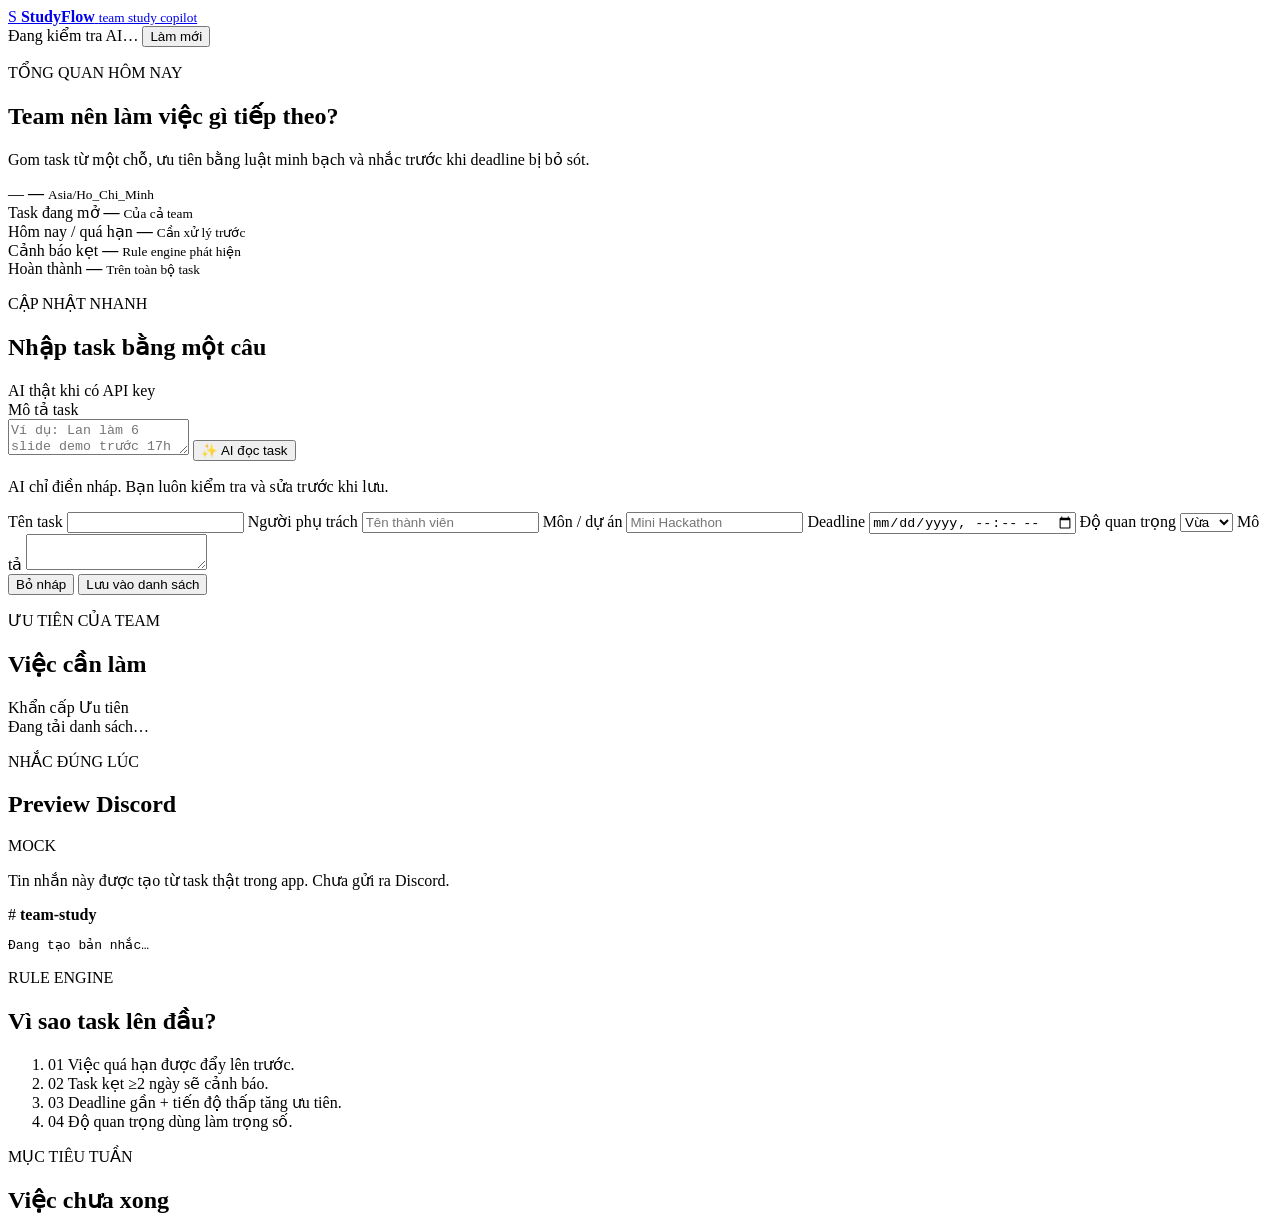
==== codebase/public/index.html @ 96f0450b "struce change" ====
<!doctype html>
<html lang="vi">
  <head>
    <meta charset="utf-8" />
    <meta name="viewport" content="width=device-width, initial-scale=1" />
    <meta
      name="description"
      content="StudyFlow — prototype nhắc tiến độ học tập thông minh cho sinh viên."
    />
    <title>StudyFlow · Nhắc đúng việc, đúng lúc</title>
    <link rel="stylesheet" href="/styles.css" />
  </head>
  <body>
    <header class="topbar">
      <a class="brand" href="/" aria-label="Trang chủ StudyFlow">
        <span class="brand-mark" aria-hidden="true">S</span>
        <span>
          <strong>StudyFlow</strong>
          <small>team study copilot</small>
        </span>
      </a>
      <div class="topbar-actions">
        <span class="status-pill" id="ai-status">Đang kiểm tra AI…</span>
        <button class="ghost-button" id="refresh-button" type="button">Làm mới</button>
      </div>
    </header>

    <main>
      <section class="hero">
        <div>
          <p class="eyebrow">TỔNG QUAN HÔM NAY</p>
          <h1>Team nên làm việc gì tiếp theo?</h1>
          <p class="hero-copy">
            Gom task từ một chỗ, ưu tiên bằng luật minh bạch và nhắc trước khi deadline bị bỏ sót.
          </p>
        </div>
        <div class="date-card">
          <span id="today-weekday">—</span>
          <strong id="today-date">—</strong>
          <small>Asia/Ho_Chi_Minh</small>
        </div>
      </section>

      <section class="metrics" aria-label="Chỉ số tiến độ">
        <article class="metric-card metric-primary">
          <span>Task đang mở</span>
          <strong id="metric-active">—</strong>
          <small>Của cả team</small>
        </article>
        <article class="metric-card">
          <span>Hôm nay / quá hạn</span>
          <strong id="metric-due">—</strong>
          <small>Cần xử lý trước</small>
        </article>
        <article class="metric-card">
          <span>Cảnh báo kẹt</span>
          <strong id="metric-alerts">—</strong>
          <small>Rule engine phát hiện</small>
        </article>
        <article class="metric-card">
          <span>Hoàn thành</span>
          <strong id="metric-completion">—</strong>
          <small>Trên toàn bộ task</small>
        </article>
      </section>

      <section class="workspace-grid">
        <div class="main-column">
          <article class="panel quick-capture">
            <div class="panel-heading">
              <div>
                <p class="eyebrow">CẬP NHẬT NHANH</p>
                <h2>Nhập task bằng một câu</h2>
              </div>
              <span class="honesty-label">AI thật khi có API key</span>
            </div>
            <form id="quick-form">
              <label class="sr-only" for="quick-input">Mô tả task</label>
              <div class="capture-row">
                <textarea
                  id="quick-input"
                  rows="2"
                  maxlength="2000"
                  placeholder="Ví dụ: Lan làm 6 slide demo trước 17h ngày mai, việc này quan trọng"
                  required
                ></textarea>
                <button class="primary-button" id="parse-button" type="submit">
                  <span>✨</span> AI đọc task
                </button>
              </div>
              <p class="form-hint" id="parse-hint">
                AI chỉ điền nháp. Bạn luôn kiểm tra và sửa trước khi lưu.
              </p>
            </form>

            <form class="task-draft hidden" id="task-form">
              <div class="draft-banner" id="draft-banner"></div>
              <div class="field-grid">
                <label class="field field-wide">
                  <span>Tên task</span>
                  <input id="task-title" name="title" maxlength="180" required />
                </label>
                <label class="field">
                  <span>Người phụ trách</span>
                  <input id="task-assignee" name="assignee" placeholder="Tên thành viên" />
                </label>
                <label class="field">
                  <span>Môn / dự án</span>
                  <input id="task-course" name="course" placeholder="Mini Hackathon" />
                </label>
                <label class="field">
                  <span>Deadline</span>
                  <input id="task-due" name="due_at" type="datetime-local" required />
                </label>
                <label class="field">
                  <span>Độ quan trọng</span>
                  <select id="task-importance" name="importance">
                    <option value="high">Cao</option>
                    <option value="medium" selected>Vừa</option>
                    <option value="low">Thấp</option>
                  </select>
                </label>
                <label class="field field-wide">
                  <span>Mô tả</span>
                  <textarea id="task-description" name="description" rows="2"></textarea>
                </label>
              </div>
              <div class="form-actions">
                <button class="ghost-button" id="cancel-draft" type="button">Bỏ nháp</button>
                <button class="primary-button" type="submit">Lưu vào danh sách</button>
              </div>
            </form>
          </article>

          <article class="panel">
            <div class="panel-heading task-heading">
              <div>
                <p class="eyebrow">ƯU TIÊN CỦA TEAM</p>
                <h2>Việc cần làm</h2>
              </div>
              <div class="legend">
                <span><i class="dot dot-critical"></i>Khẩn cấp</span>
                <span><i class="dot dot-high"></i>Ưu tiên</span>
              </div>
            </div>
            <div id="task-list" class="task-list" aria-live="polite">
              <div class="loading-card">Đang tải danh sách…</div>
            </div>
          </article>
        </div>

        <aside class="side-column">
          <article class="panel reminder-panel">
            <div class="panel-heading compact">
              <div>
                <p class="eyebrow">NHẮC ĐÚNG LÚC</p>
                <h2>Preview Discord</h2>
              </div>
              <span class="mock-badge">MOCK</span>
            </div>
            <p class="integration-note">
              Tin nhắn này được tạo từ task thật trong app. Chưa gửi ra Discord.
            </p>
            <div class="discord-card">
              <div class="discord-header">
                <span class="discord-icon">#</span>
                <strong id="discord-channel">team-study</strong>
              </div>
              <pre id="discord-message">Đang tạo bản nhắc…</pre>
            </div>
          </article>

          <article class="panel">
            <div class="panel-heading compact">
              <div>
                <p class="eyebrow">RULE ENGINE</p>
                <h2>Vì sao task lên đầu?</h2>
              </div>
            </div>
            <ol class="rule-list">
              <li><span>01</span> Việc quá hạn được đẩy lên trước.</li>
              <li><span>02</span> Task kẹt ≥2 ngày sẽ cảnh báo.</li>
              <li><span>03</span> Deadline gần + tiến độ thấp tăng ưu tiên.</li>
              <li><span>04</span> Độ quan trọng dùng làm trọng số.</li>
            </ol>
          </article>

          <article class="panel weekly-panel">
            <div class="panel-heading compact">
              <div>
                <p class="eyebrow">MỤC TIÊU TUẦN</p>
                <h2>Việc chưa xong</h2>
              </div>
            </div>
            <div id="weekly-list" class="weekly-list"></div>
          </article>
        </aside>
      </section>
    </main>

    <dialog id="checkin-dialog">
      <form method="dialog" id="checkin-form">
        <button class="dialog-close" id="close-checkin" type="button" aria-label="Đóng">×</button>
        <p class="eyebrow">CHECK-IN 30 GIÂY</p>
        <h2 id="checkin-title">Cập nhật tiến độ</h2>
        <input id="checkin-id" type="hidden" />
        <label class="field">
          <span>Tiến độ: <strong id="progress-value">0%</strong></span>
          <input id="checkin-progress" type="range" min="0" max="100" step="5" />
        </label>
        <label class="field">
          <span>Trạng thái</span>
          <select id="checkin-status">
            <option value="todo">Chưa làm</option>
            <option value="in_progress">Đang làm</option>
            <option value="blocked">Đang kẹt</option>
            <option value="done">Đã xong</option>
          </select>
        </label>
        <label class="field">
          <span>Đang kẹt gì / ghi chú</span>
          <textarea id="checkin-note" rows="3" placeholder="Nêu blocker cụ thể để team hỗ trợ"></textarea>
        </label>
        <div class="form-actions">
          <button class="ghost-button" id="cancel-checkin" type="button">Huỷ</button>
          <button class="primary-button" id="save-checkin" value="default">Lưu cập nhật</button>
        </div>
      </form>
    </dialog>

    <div id="toast" class="toast" role="status" aria-live="polite"></div>
    <script src="/app.js" defer></script>
  </body>
</html>
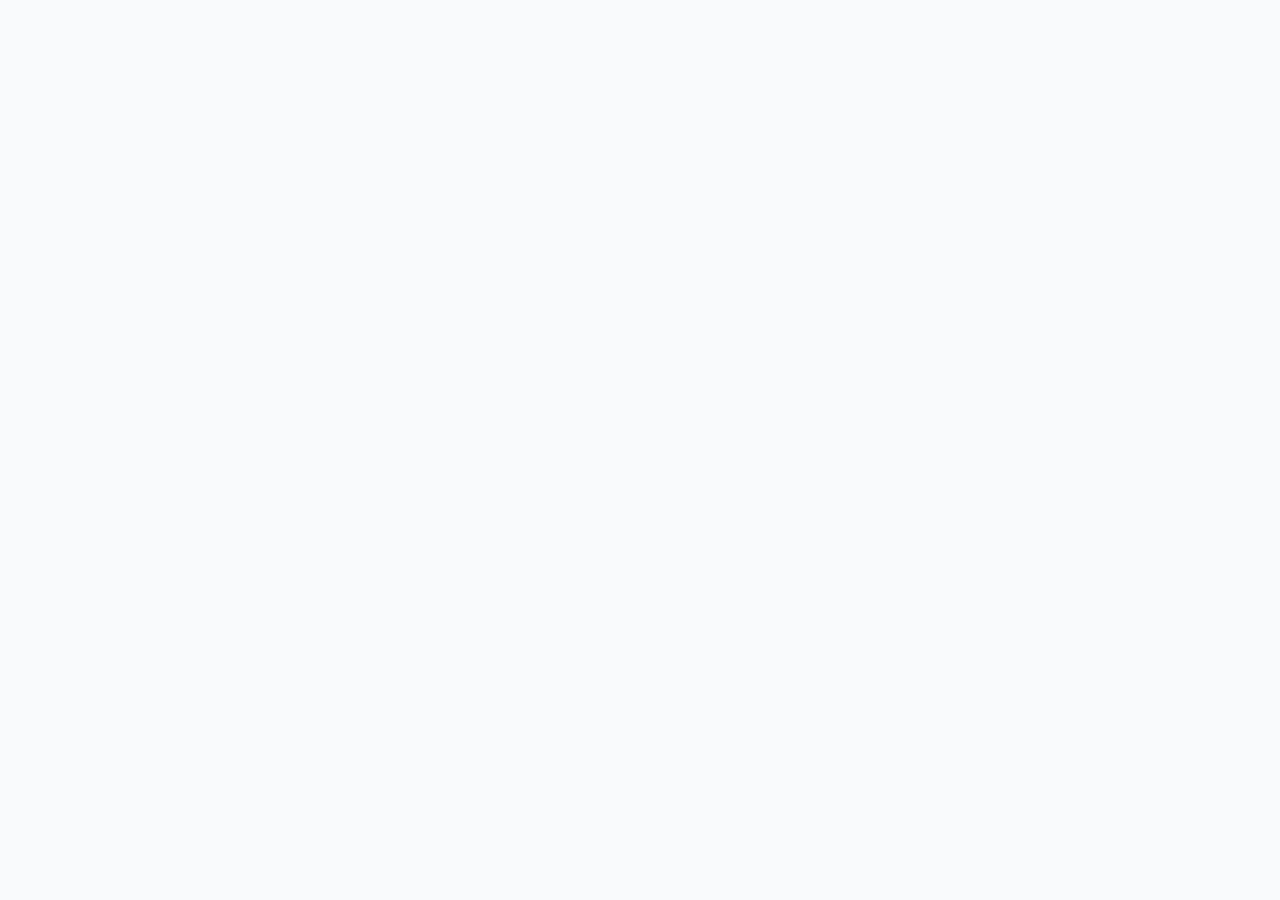
==== commit d840bd69: "feat: ui/ux" ====
--- a/codebase/public/index.html
+++ b/codebase/public/index.html
@@ -1,234 +1,884 @@
-<!doctype html>
+<!DOCTYPE html>
 <html lang="vi">
-  <head>
-    <meta charset="utf-8" />
-    <meta name="viewport" content="width=device-width, initial-scale=1" />
-    <meta
-      name="description"
-      content="StudyFlow — prototype nhắc tiến độ học tập thông minh cho sinh viên."
-    />
-    <title>StudyFlow · Nhắc đúng việc, đúng lúc</title>
-    <link rel="stylesheet" href="/styles.css" />
-  </head>
-  <body>
-    <header class="topbar">
-      <a class="brand" href="/" aria-label="Trang chủ StudyFlow">
-        <span class="brand-mark" aria-hidden="true">S</span>
-        <span>
-          <strong>StudyFlow</strong>
-          <small>team study copilot</small>
-        </span>
-      </a>
-      <div class="topbar-actions">
-        <span class="status-pill" id="ai-status">Đang kiểm tra AI…</span>
-        <button class="ghost-button" id="refresh-button" type="button">Làm mới</button>
-      </div>
-    </header>
-
-    <main>
-      <section class="hero">
-        <div>
-          <p class="eyebrow">TỔNG QUAN HÔM NAY</p>
-          <h1>Team nên làm việc gì tiếp theo?</h1>
-          <p class="hero-copy">
-            Gom task từ một chỗ, ưu tiên bằng luật minh bạch và nhắc trước khi deadline bị bỏ sót.
-          </p>
+<head>
+  <meta charset="UTF-8">
+  <meta name="viewport" content="width=device-width, initial-scale=1.0">
+  <title>VLearn - AI Study Progress Assistant</title>
+  
+  <!-- Tailwind CSS CDN -->
+  <script src="https://cdn.tailwindcss.com"></script>
+  <script>
+    tailwind.config = {
+      theme: {
+        extend: {
+          colors: {
+            vlearn: {
+              50: '#fffbeb',
+              100: '#fef3c7',
+              500: '#f97316', // Orange highlight
+              600: '#ea580c',
+              700: '#c2410c',
+              800: '#9a3412',
+              900: '#7c2d12',
+            }
+          }
+        }
+      }
+    }
+  </script>
+
+  <!-- React & ReactDOM CDN -->
+  <script src="https://unpkg.com/react@18/umd/react.production.min.js" crossorigin></script>
+  <script src="https://unpkg.com/react-dom@18/umd/react-dom.production.min.js" crossorigin></script>
+  
+  <!-- Babel Compiler for JSX -->
+  <script src="https://unpkg.com/@babel/standalone/babel.min.js"></script>
+
+  <!-- Lucide Icons CDN -->
+  <script src="https://unpkg.com/lucide@latest"></script>
+
+  <!-- Google Font -->
+  <link href="https://fonts.googleapis.com/css2?family=Plus+Jakarta+Sans:wght@300;400;500;600;700;800&display=swap" rel="stylesheet">
+  <style>
+    body {
+      font-family: 'Plus Jakarta Sans', sans-serif;
+      background-color: #f8fafc;
+    }
+    .custom-scrollbar::-webkit-scrollbar {
+      width: 6px;
+    }
+    .custom-scrollbar::-webkit-scrollbar-track {
+      background: transparent;
+    }
+    .custom-scrollbar::-webkit-scrollbar-thumb {
+      background-color: #cbd5e1;
+      border-radius: 20px;
+    }
+  </style>
+</head>
+<body class="text-slate-800 antialiased min-h-screen">
+  <div id="root"></div>
+
+  <!-- React App Code -->
+  <script type="text/babel">
+    const { useState, useEffect } = React;
+
+    // Initial Mock Data
+    const initialWeeks = [
+      {
+        id: 1,
+        week: "Tuần 1",
+        date: "23/07/2026",
+        title: "Kick-off & lập đội",
+        status: "completed", // completed, current, upcoming
+        milestone: "Lập nhóm & Đăng ký",
+        desc: "Khởi động chương trình, giới thiệu thể lệ, ghép đội 4-5 người và nhận tài khoản VLearn/Discord.",
+        tasks: ["Tham gia Kick-off", "Ghép nhóm", "Tạo kênh Discord nhóm"]
+      },
+      {
+        id: 2,
+        week: "Tuần 2",
+        date: "Hiện tại",
+        title: "GATE 1 – Chốt đề tài",
+        subtitle: "Khảo sát, phân tích đề bài và thu thập thông tin",
+        status: "current",
+        milestone: "GATE 1 - Chốt đề tài",
+        progress: 60,
+        desc: "Thực hiện khảo sát tối thiểu 20 người dùng, hoàn thành Problem Canvas và nộp spec.md trước 23:59.",
+        tasks: ["Khảo sát 20 HV", "Viết Spec nháp", "Chốt đề tài với TA"]
+      },
+      {
+        id: 3,
+        week: "Tuần 3",
+        date: "Sắp tới",
+        title: "Xây dựng MVP đầu tiên",
+        status: "upcoming",
+        milestone: "CP2 - Bấm được",
+        desc: "Dựng khung luồng chính của ứng dụng (Sketch/Mock), đảm bảo có ít nhất 1 lệnh gọi AI chạy thực tế.",
+        tasks: ["Dựng UI nháp", "Call API Gemini", "Test luồng cơ bản"]
+      },
+      {
+        id: 4,
+        week: "Tuần 4",
+        date: "Sắp tới",
+        title: "GATE 2 – MVP",
+        subtitle: "Tối ưu và cải thiện dựa trên feedback",
+        status: "upcoming",
+        milestone: "GATE 2 - MVP Review",
+        desc: "Chạy thử nghiệm nội bộ, thu thập feedback, sửa lỗi preflight/blocker và tối ưu độ tin cậy AI.",
+        tasks: ["User Testing v1", "Sửa lỗi preflight", "Đo lường Quality Bar"]
+      },
+      {
+        id: 5,
+        week: "Tuần 5",
+        date: "Sắp tới",
+        title: "Hoàn thiện sản phẩm",
+        subtitle: "Nộp hồ sơ Demo Day",
+        status: "upcoming",
+        milestone: "Nộp hồ sơ Demo Day",
+        desc: "Đóng gói mã nguồn, viết báo cáo kịch bản lỗi, hoàn thành slide thuyết trình 6 trang.",
+        tasks: ["Viết Slide nộp", "Chạy Unit Test", "Đóng gói mã nguồn"]
+      },
+      {
+        id: 6,
+        week: "Tuần 6",
+        date: "01/09/2026",
+        title: "Demo Day",
+        status: "upcoming",
+        milestone: "Demo Day Pitching",
+        desc: "Thuyết trình sản phẩm live trước Hội đồng giám khảo, chạy thử case ngẫu nhiên và nhận điểm tốt nghiệp.",
+        tasks: ["Live Demo", "Q&A với Judge", "Nhận phản hồi chung cuộc"]
+      }
+    ];
+
+    const initialNotifications = [
+      {
+        id: "n-1",
+        source: "Discord",
+        type: "Daily Stand-up",
+        title: "Nộp Daily Stand-up nhóm P-096",
+        time: "09:00 hôm nay",
+        status: "todo", // todo, blocked, upcoming, needs_confirmation, done, interested
+        details: "Nộp báo cáo tình hình dự án tại kênh Discord #daily-standup trước 9 giờ sáng."
+      },
+      {
+        id: "n-2",
+        source: "Discord",
+        type: "Office Hour",
+        title: "Office Hour – Tool Calling",
+        time: "20:00–21:00 hôm nay",
+        status: "upcoming",
+        details: "Buổi hướng dẫn nâng cao về cách xử lý callback và cấu hình JSON schema."
+      },
+      {
+        id: "n-3",
+        source: "VLearn",
+        type: "Bài Day 4",
+        title: "Hoàn thành bài thực hành Day 4",
+        time: "23:59 hôm nay",
+        status: "blocked",
+        progress: 80,
+        blocker: "Lỗi preflight provider",
+        details: "Hoàn thành code tích hợp API và đẩy dữ liệu lên pipeline VLearn."
+      },
+      {
+        id: "n-4",
+        source: "Discord",
+        type: "Mentor Duty",
+        title: "Mentor Duty Zone 3",
+        time: "19:00 ngày mai",
+        status: "upcoming",
+        details: "Lịch review 1-1 với Mentor để giải quyết blocker dự án tại phòng Zoom Zone 3."
+      },
+      {
+        id: "n-5",
+        source: "Discord",
+        type: "Weekly Submit",
+        title: "Weekly Submit",
+        time: "Chưa xác định",
+        status: "needs_confirmation",
+        details: "Không tìm thấy ngày và giờ nộp cụ thể. Hệ thống chưa tạo lời nhắc để tránh nhắc sai."
+      }
+    ];
+
+    function App() {
+      const [notifications, setNotifications] = useState(initialNotifications);
+      const [weeks, setWeeks] = useState(initialWeeks);
+      const [selectedWeek, setSelectedWeek] = useState(weeks.find(w => w.status === 'current') || weeks[1]);
+      const [activeFilter, setActiveFilter] = useState("Tất cả");
+      const [showModal, setShowModal] = useState(false);
+      const [currentEditingTask, setCurrentEditingTask] = useState(null);
+      
+      // Modal inputs
+      const [modalProgress, setModalProgress] = useState(50);
+      const [modalStatus, setModalStatus] = useState("todo");
+      const [modalDesc, setModalDesc] = useState("");
+
+      // App-wide toast
+      const [toast, setToast] = useState(null);
+      const [appliedPlan, setAppliedPlan] = useState(false); // Applied integrated plan
+
+      const triggerToast = (msg) => {
+        setToast(msg);
+        setTimeout(() => setToast(null), 3000);
+      };
+
+      // Handle Task/Notification Action
+      const handleAction = (id, newStatus) => {
+        setNotifications(prev => prev.map(n => n.id === id ? { ...n, status: newStatus } : n));
+        triggerToast("Cập nhật trạng thái thành công!");
+      };
+
+      // Open Checkin Modal
+      const openCheckin = (task) => {
+        setCurrentEditingTask(task);
+        setModalProgress(task.progress || 0);
+        setModalStatus(task.status);
+        setModalDesc(task.blocker || "");
+        setShowModal(true);
+      };
+
+      // Save Checkin Modal
+      const saveCheckin = () => {
+        setNotifications(prev => prev.map(n => {
+          if (n.id === currentEditingTask.id) {
+            const updated = {
+              ...n,
+              status: modalStatus,
+              progress: Number(modalProgress)
+            };
+            if (modalStatus === 'blocked') {
+              updated.blocker = modalDesc || "Lỗi cấu hình API";
+            } else {
+              delete updated.blocker;
+            }
+            if (modalStatus === 'done') {
+              updated.progress = 100;
+            }
+            return updated;
+          }
+          return n;
+        }));
+        
+        setShowModal(false);
+        triggerToast("Đã lưu tiến độ học tập!");
+
+        if (modalStatus === 'blocked') {
+          triggerToast("Phát hiện blocker: " + (modalDesc || "Lỗi preflight provider"));
+        }
+      };
+
+      // Confirm Deadline Form simulated
+      const [deadlineInputId, setDeadlineInputId] = useState(null);
+      const [newDeadlineText, setNewDeadlineText] = useState("23:59 Chủ Nhật");
+      const confirmDeadline = (id) => {
+        setNotifications(prev => prev.map(n => n.id === id ? { ...n, status: "todo", time: newDeadlineText } : n));
+        setDeadlineInputId(null);
+        triggerToast("Đã xác nhận deadline: " + newDeadlineText);
+      };
+
+      // Active tabs on mobile view
+      const [mobileTab, setMobileTab] = useState("notif");
+
+      // Dynamic rule calculations
+      // Tasks to show in "Việc cần làm hôm nay" (max 3)
+      const getTodayTasks = () => {
+        const list = [];
+        const standup = notifications.find(n => n.id === 'n-1');
+        if (standup && standup.status !== 'done') {
+          list.push({
+            id: 'n-1',
+            title: "Nộp Daily Stand-up",
+            time: "09:00",
+            status: standup.status,
+            reason: "Deadline gần nhất và chưa hoàn thành"
+          });
+        }
+        const day4 = notifications.find(n => n.id === 'n-3');
+        if (day4 && day4.status !== 'done') {
+          list.push({
+            id: 'n-3',
+            title: "Xử lý lỗi preflight",
+            time: "20:00 OH",
+            status: "Đang bị kẹt",
+            reason: "Đang chặn tiến độ bài Day 4"
+          });
+          list.push({
+            id: 'n-3_full',
+            title: "Hoàn thành bài Day 4",
+            time: "23:59",
+            status: `Đang làm (${day4.progress || 80}%)`,
+            reason: "Hạn chót 23:59 hôm nay"
+          });
+        }
+        return list.slice(0, 3);
+      };
+
+      // Filtered notifications
+      const getFilteredNotifs = () => {
+        return notifications.filter(n => {
+          if (activeFilter === "Tất cả") return true;
+          if (activeFilter === "Discord") return n.source === "Discord";
+          if (activeFilter === "VLearn") return n.source === "VLearn";
+          if (activeFilter === "Hôm nay") return n.time.includes("hôm nay");
+          if (activeFilter === "Chưa đọc") return n.status === "todo" || n.status === "blocked" || n.status === "needs_confirmation";
+          return true;
+        });
+      };
+
+      const day4Task = notifications.find(n => n.id === 'n-3') || { progress: 80 };
+      const weeklySubmitTask = notifications.find(n => n.id === 'n-5') || { progress: 40 };
+
+      // Helper status badges styling
+      const getStatusStyle = (status) => {
+        switch(status) {
+          case 'completed':
+          case 'done':
+          case 'interested':
+            return 'bg-emerald-50 text-emerald-700 border-emerald-200';
+          case 'current':
+          case 'in_progress':
+            return 'bg-orange-50 text-orange-700 border-orange-200';
+          case 'blocked':
+            return 'bg-rose-50 text-rose-700 border-rose-200 animate-pulse';
+          case 'needs_confirmation':
+            return 'bg-purple-50 text-purple-700 border-purple-200';
+          default:
+            return 'bg-slate-100 text-slate-600 border-slate-200';
+        }
+      };
+
+      const getStatusLabel = (status) => {
+        switch(status) {
+          case 'completed':
+          case 'done':
+            return 'Đã hoàn thành';
+          case 'current':
+          case 'in_progress':
+            return 'Đang thực hiện';
+          case 'blocked':
+            return 'Đang bị kẹt';
+          case 'needs_confirmation':
+            return 'Cần xác nhận';
+          case 'interested':
+            return 'Đã quan tâm';
+          case 'upcoming':
+            return 'Sắp tới';
+          default:
+            return 'Chưa làm';
+        }
+      };
+
+      return (
+        <div class="max-w-7xl mx-auto px-4 sm:px-6 lg:px-8 py-6 space-y-6">
+          
+          {/* TOAST NOTIFICATION */}
+          {toast && (
+            <div class="fixed bottom-5 right-5 z-50 bg-slate-900 text-white px-4 py-3 rounded-lg shadow-xl flex items-center space-x-2 border border-slate-700 animate-bounce">
+              <span class="text-orange-400">✨</span>
+              <span class="text-sm font-semibold">{toast}</span>
+            </div>
+          )}
+
+          {/* 1. HEADER VLEARN */}
+          <header class="bg-white border border-slate-200 rounded-xl px-6 py-4 flex flex-col sm:flex-row items-center justify-between gap-4 shadow-sm">
+            <div class="flex items-center space-x-3">
+              <div class="h-10 w-10 bg-gradient-to-tr from-orange-500 to-amber-400 rounded-lg flex items-center justify-center text-white font-extrabold text-xl shadow-md shadow-orange-500/20">
+                V
+              </div>
+              <div>
+                <h1 class="text-lg font-bold text-slate-900 tracking-tight">AI Study Progress Assistant</h1>
+                <p class="text-xs text-slate-500 font-medium">Bản tin học tập VLearn Ecosystem</p>
+              </div>
+            </div>
+            
+            <div class="flex items-center space-x-4">
+              <div class="text-right hidden md:block">
+                <p class="text-xs font-semibold text-slate-400 uppercase tracking-wider">Hôm nay</p>
+                <p class="text-sm font-bold text-slate-700">30 Tháng 7, 2026</p>
+              </div>
+              <div class="h-10 w-px bg-slate-200 hidden md:block"></div>
+              
+              <div class="flex items-center space-x-3 bg-slate-50 border border-slate-100 rounded-lg p-1.5 pr-3">
+                <div class="h-8 w-8 bg-amber-500 text-white rounded-full flex items-center justify-center font-bold text-sm">
+                  P
+                </div>
+                <div class="text-left">
+                  <p class="text-xs font-bold text-slate-700">Phong 👋</p>
+                  <p class="text-[10px] text-amber-600 font-semibold">Zone 3 Student</p>
+                </div>
+              </div>
+            </div>
+          </header>
+
+          {/* 2. MASTER TIMELINE */}
+          <section class="bg-white border border-slate-200 rounded-xl p-6 shadow-sm space-y-6">
+            <div class="flex flex-col sm:flex-row justify-between items-start sm:items-center gap-4">
+              <div>
+                <h2 class="text-lg font-extrabold text-slate-900 flex items-center gap-2">
+                  <span class="h-2 w-2 rounded-full bg-orange-500"></span>
+                  Lộ trình 6 tuần (Master Timeline)
+                </h2>
+                <p class="text-sm text-slate-500">Hành trình từ Kick-off lớp thực chiến đến Demo Day tốt nghiệp</p>
+              </div>
+              
+              <div class="flex items-center gap-3">
+                <div class="text-right">
+                  <span class="text-xs text-slate-400 font-semibold">Tiến độ tuần hiện tại: </span>
+                  <span class="text-xs font-bold text-orange-600">60%</span>
+                </div>
+                <button 
+                  onClick={() => triggerToast("Đang hiển thị công việc chi tiết của Tuần 2")}
+                  class="bg-orange-500 hover:bg-orange-600 text-white px-3 py-1.5 rounded-lg text-xs font-bold transition shadow-sm"
+                >
+                  Xem việc tuần này
+                </button>
+              </div>
+            </div>
+
+            {/* Horizontal Timeline Grid */}
+            <div class="grid grid-cols-1 sm:grid-cols-2 lg:grid-cols-6 gap-4 relative">
+              {weeks.map((w, index) => {
+                const isActive = selectedWeek.id === w.id;
+                return (
+                  <div 
+                    key={w.id}
+                    onClick={() => setSelectedWeek(w)}
+                    class={`p-4 rounded-xl border transition cursor-pointer flex flex-col justify-between min-h-[140px] relative ${
+                      isActive 
+                        ? 'border-orange-500 bg-orange-50/50 shadow-sm' 
+                        : 'border-slate-100 hover:border-slate-300 bg-slate-50/30'
+                    }`}
+                  >
+                    <div class="space-y-2">
+                      <div class="flex justify-between items-start">
+                        <span class="text-xs font-extrabold text-slate-400 uppercase">{w.week}</span>
+                        <span class={`text-[10px] px-2 py-0.5 rounded-full font-bold border ${getStatusStyle(w.status)}`}>
+                          {getStatusLabel(w.status)}
+                        </span>
+                      </div>
+                      
+                      <div class="space-y-1">
+                        <h4 class="text-sm font-bold text-slate-800 line-clamp-1">{w.title}</h4>
+                        {w.subtitle && <p class="text-[11px] text-slate-500 line-clamp-1">{w.subtitle}</p>}
+                      </div>
+                    </div>
+
+                    <div class="pt-4 border-t border-slate-100 mt-2 flex justify-between items-center text-[10px] text-slate-500 font-medium">
+                      <span>{w.date}</span>
+                      {w.status === 'completed' && <span class="text-emerald-600 font-semibold flex items-center">✓ Xong</span>}
+                      {w.status === 'current' && <span class="text-orange-600 font-bold">● Đang học</span>}
+                    </div>
+                  </div>
+                )
+              })}
+            </div>
+
+            {/* Selected Week Detail Panel */}
+            <div class="bg-slate-50/50 border border-slate-100 rounded-xl p-4 grid grid-cols-1 md:grid-cols-3 gap-6">
+              <div>
+                <h4 class="text-xs font-bold text-slate-400 uppercase tracking-wide">Chi tiết mốc {selectedWeek.week}</h4>
+                <h3 class="text-base font-bold text-slate-800 mt-1">{selectedWeek.title}</h3>
+                <p class="text-xs text-slate-500 mt-2 leading-relaxed">{selectedWeek.desc}</p>
+              </div>
+
+              <div>
+                <h4 class="text-xs font-bold text-slate-400 uppercase tracking-wide">Cột mốc quan trọng</h4>
+                <div class="inline-flex items-center space-x-2 bg-amber-50 text-amber-800 border border-amber-200 px-3 py-1.5 rounded-lg text-xs font-semibold mt-2">
+                  <span>🎯</span>
+                  <span>{selectedWeek.milestone}</span>
+                </div>
+              </div>
+
+              <div>
+                <h4 class="text-xs font-bold text-slate-400 uppercase tracking-wide">Nhiệm vụ cần hoàn thành</h4>
+                <div class="space-y-1.5 mt-2">
+                  {selectedWeek.tasks.map((task, i) => (
+                    <div key={i} class="flex items-center space-x-2 text-xs text-slate-600">
+                      <span class="text-orange-500">•</span>
+                      <span>{task}</span>
+                    </div>
+                  ))}
+                </div>
+              </div>
+            </div>
+          </section>
+
+          {/* RESPONSIVE LAYOUT SWITCHER FOR MOBILE */}
+          <div class="block lg:hidden flex border-b border-slate-200">
+            <button 
+              onClick={() => setMobileTab("notif")}
+              class={`flex-1 text-center py-3 font-bold text-sm border-b-2 transition ${mobileTab === 'notif' ? 'border-orange-500 text-orange-600' : 'border-transparent text-slate-500'}`}
+            >
+              📢 Thông báo ({notifications.length})
+            </button>
+            <button 
+              onClick={() => setMobileTab("plan")}
+              class={`flex-1 text-center py-3 font-bold text-sm border-b-2 transition ${mobileTab === 'plan' ? 'border-orange-500 text-orange-600' : 'border-transparent text-slate-500'}`}
+            >
+              📋 Kế hoạch của tôi
+            </button>
+          </div>
+
+          {/* 3. DASHBOARD TWO COLUMNS */}
+          <div class="grid grid-cols-1 lg:grid-cols-12 gap-6">
+            
+            {/* LEFT COLUMN: NOTIFICATIONS (55% / 7 cols) */}
+            <div class={`lg:col-span-7 space-y-4 ${mobileTab === 'notif' ? 'block' : 'hidden lg:block'}`}>
+              <div class="flex flex-col sm:flex-row justify-between items-start sm:items-center gap-4">
+                <div>
+                  <h3 class="text-base font-extrabold text-slate-900">Thông báo từ VLearn và Discord</h3>
+                  <p class="text-xs text-slate-500">Cập nhật thời gian thực từ các kênh học tập chính thức</p>
+                </div>
+                
+                {/* Filters */}
+                <div class="flex flex-wrap gap-1">
+                  {["Tất cả", "Discord", "VLearn", "Hôm nay", "Chưa đọc"].map(filter => (
+                    <button
+                      key={filter}
+                      onClick={() => setActiveFilter(filter)}
+                      class={`px-2.5 py-1 rounded-md text-xs font-bold border transition ${
+                        activeFilter === filter
+                          ? 'bg-orange-500 border-orange-500 text-white shadow-sm'
+                          : 'bg-white border-slate-200 text-slate-600 hover:bg-slate-50'
+                      }`}
+                    >
+                      {filter}
+                    </button>
+                  ))}
+                </div>
+              </div>
+
+              {/* Notification Cards */}
+              <div class="space-y-3">
+                {getFilteredNotifs().map(n => {
+                  const hasShortSug = n.status === 'blocked' || n.time.includes("hôm nay") || n.status === 'needs_confirmation';
+                  return (
+                    <div 
+                      key={n.id} 
+                      class={`bg-white border rounded-xl p-5 shadow-sm space-y-3 transition hover:shadow-md relative overflow-hidden ${
+                        n.source === 'Discord' ? 'border-l-4 border-l-indigo-500' : 'border-l-4 border-l-emerald-500'
+                      }`}
+                    >
+                      {/* Card Header info */}
+                      <div class="flex justify-between items-center">
+                        <div class="flex items-center space-x-2">
+                          <span class={`text-[10px] font-bold px-2 py-0.5 rounded-md ${
+                            n.source === 'Discord' ? 'bg-indigo-50 text-indigo-700' : 'bg-emerald-50 text-emerald-700'
+                          }`}>
+                            {n.source}
+                          </span>
+                          <span class="text-xs font-extrabold text-slate-400">{n.type}</span>
+                        </div>
+                        
+                        <span class={`text-xs px-2 py-0.5 rounded-full font-bold border ${getStatusStyle(n.status)}`}>
+                          {getStatusLabel(n.status)}
+                        </span>
+                      </div>
+
+                      {/* Title & Details */}
+                      <div>
+                        <h4 class="text-sm font-bold text-slate-800">{n.title}</h4>
+                        <p class="text-xs text-slate-500 mt-1">{n.details}</p>
+                      </div>
+
+                      {/* Time info and stats */}
+                      <div class="flex items-center space-x-4 text-[11px] text-slate-400 font-semibold">
+                        <span>🕒 {n.time}</span>
+                        {n.progress !== undefined && <span>📈 Tiến độ: {n.progress}%</span>}
+                      </div>
+
+                      {/* Optional short suggestions */}
+                      {hasShortSug && (
+                        <div class="bg-amber-50/50 border-l-2 border-l-amber-500 rounded p-2.5 text-xs text-amber-900 leading-relaxed font-medium">
+                          {n.status === 'blocked' && `⚠️ Blocker: ${n.blocker}. Hãy tham gia Office Hour lúc 20:00 để Mentor gỡ rối.`}
+                          {n.status === 'todo' && `⚡ Deadline gần kề! Hoàn thành ngay trước khi hết hạn.`}
+                          {n.status === 'needs_confirmation' && `📅 Chưa nhận diện được ngày nộp bài. Xác nhận ngay để tránh nhắc nhầm.`}
+                        </div>
+                      )}
+
+                      {/* Interactive Buttons */}
+                      <div class="pt-3 border-t border-slate-100 flex flex-wrap gap-2 justify-end">
+                        {n.id === 'n-1' && n.status !== 'done' && (
+                          <button 
+                            onClick={() => handleAction(n.id, "done")}
+                            class="bg-emerald-500 hover:bg-emerald-600 text-white px-3 py-1.5 rounded-lg text-xs font-bold transition"
+                          >
+                            Đánh dấu hoàn thành
+                          </button>
+                        )}
+                        {n.id === 'n-2' && (
+                          <button 
+                            onClick={() => handleAction(n.id, n.status === 'interested' ? 'upcoming' : 'interested')}
+                            class={`${n.status === 'interested' ? 'bg-slate-200' : 'bg-orange-500 text-white'} px-3 py-1.5 rounded-lg text-xs font-bold transition`}
+                          >
+                            {n.status === 'interested' ? 'Đã quan tâm ⭐' : 'Quan tâm'}
+                          </button>
+                        )}
+                        {n.id === 'n-3' && (
+                          <button 
+                            onClick={() => openCheckin(n)}
+                            class="bg-orange-500 hover:bg-orange-600 text-white px-3 py-1.5 rounded-lg text-xs font-bold transition"
+                          >
+                            Cập nhật tiến độ
+                          </button>
+                        )}
+                        {n.id === 'n-5' && (
+                          <>
+                            {deadlineInputId === n.id ? (
+                              <div class="flex items-center space-x-1">
+                                <input 
+                                  type="text" 
+                                  value={newDeadlineText}
+                                  onChange={(e) => setNewDeadlineText(e.target.value)}
+                                  class="border border-slate-300 rounded px-2 py-1 text-xs outline-none w-32"
+                                />
+                                <button 
+                                  onClick={() => confirmDeadline(n.id)}
+                                  class="bg-emerald-500 text-white px-2 py-1 rounded text-xs font-bold"
+                                >
+                                  Lưu
+                                </button>
+                              </div>
+                            ) : (
+                              <button 
+                                onClick={() => setDeadlineInputId(n.id)}
+                                class="bg-purple-600 hover:bg-purple-700 text-white px-3 py-1.5 rounded-lg text-xs font-bold transition"
+                              >
+                                Nhập deadline
+                              </button>
+                            )}
+                          </>
+                        )}
+                        <button 
+                          onClick={() => triggerToast("Đang mở liên kết nguồn học tập/Discord...")}
+                          class="bg-slate-50 border border-slate-200 text-slate-600 px-3 py-1.5 rounded-lg text-xs font-bold transition hover:bg-slate-100"
+                        >
+                          Xem nguồn
+                        </button>
+                      </div>
+                    </div>
+                  );
+                })}
+              </div>
+            </div>
+
+            {/* RIGHT COLUMN: STUDY ASSISTANT (45% / 5 cols) */}
+            <div class={`lg:col-span-5 space-y-4 ${mobileTab === 'plan' ? 'block' : 'hidden lg:block'} lg:sticky lg:top-4 h-fit`}>
+              
+              {/* Profile Card Header */}
+              <div class="bg-gradient-to-tr from-slate-900 to-indigo-950 border border-slate-800 text-white rounded-xl p-5 shadow-lg space-y-2">
+                <h3 class="text-base font-bold">Xin chào Phong 👋</h3>
+                <p class="text-xs text-indigo-200 leading-relaxed font-medium">
+                  Bạn có <b class="text-orange-400">3 việc cần chú ý</b> hôm nay để giữ vững tiến trình lớp học.
+                </p>
+              </div>
+
+              {/* KHỐI 1: VIỆC CẦN LÀM HÔM NAY */}
+              <div class="bg-white border border-slate-200 rounded-xl p-5 shadow-sm space-y-3">
+                <h4 class="text-xs font-extrabold text-slate-400 uppercase tracking-wider">Việc cần làm hôm nay</h4>
+                <div class="space-y-2.5">
+                  {getTodayTasks().map((todo, idx) => (
+                    <div key={idx} class="border border-slate-100 rounded-lg p-3 bg-slate-50/50 flex flex-col justify-between gap-2">
+                      <div class="flex justify-between items-start">
+                        <span class="text-xs font-bold text-slate-800">{idx + 1}. {todo.title}</span>
+                        <span class="text-[10px] bg-slate-200 px-2 py-0.5 rounded font-bold text-slate-600">Hạn: {todo.time}</span>
+                      </div>
+                      
+                      <div class="flex justify-between items-center text-[10px] text-slate-400 font-semibold">
+                        <span>🎯 Lý do: {todo.reason}</span>
+                      </div>
+
+                      <div class="flex justify-end pt-1">
+                        {todo.id === 'n-1' ? (
+                          <button 
+                            onClick={() => handleAction(todo.id, "done")}
+                            class="bg-emerald-500 text-white px-2 py-1 rounded text-[10px] font-bold"
+                          >
+                            Hoàn thành
+                          </button>
+                        ) : (
+                          <button 
+                            onClick={() => openCheckin(notifications.find(n => n.id === 'n-3'))}
+                            class="bg-orange-500 text-white px-2 py-1 rounded text-[10px] font-bold"
+                          >
+                            Cập nhật
+                          </button>
+                        )}
+                      </div>
+                    </div>
+                  ))}
+                </div>
+              </div>
+
+              {/* KHỐI 2: MỤC TIÊU TUẦN */}
+              <div class="bg-white border border-slate-200 rounded-xl p-5 shadow-sm space-y-4">
+                <h4 class="text-xs font-extrabold text-slate-400 uppercase tracking-wider">Mục tiêu tuần</h4>
+                
+                <div class="space-y-3">
+                  <div>
+                    <div class="flex justify-between text-xs font-bold text-slate-700 mb-1">
+                      <span>Hoàn thành bài Day 4</span>
+                      <span>{day4Task.progress || 80}%</span>
+                    </div>
+                    <div class="w-full bg-slate-100 h-2 rounded-full overflow-hidden">
+                      <div class="bg-orange-500 h-full rounded-full transition-all duration-300" style={{ width: `${day4Task.progress || 80}%` }}></div>
+                    </div>
+                  </div>
+
+                  <div>
+                    <div class="flex justify-between text-xs font-bold text-slate-700 mb-1">
+                      <span>Weekly Submit</span>
+                      <span>{weeklySubmitTask.progress || 40}%</span>
+                    </div>
+                    <div class="w-full bg-slate-100 h-2 rounded-full overflow-hidden">
+                      <div class="bg-orange-500 h-full rounded-full transition-all duration-300" style={{ width: `${weeklySubmitTask.progress || 40}%` }}></div>
+                    </div>
+                  </div>
+
+                  <div>
+                    <div class="flex justify-between text-xs font-bold text-slate-700 mb-1">
+                      <span>Hoàn thiện Canvas và chốt đề tài</span>
+                      <span>60%</span>
+                    </div>
+                    <div class="w-full bg-slate-100 h-2 rounded-full overflow-hidden">
+                      <div class="bg-orange-500 h-full rounded-full transition-all duration-300" style={{ width: '60%' }}></div>
+                    </div>
+                  </div>
+                </div>
+              </div>
+
+              {/* KHỐI 3: VIỆC CHƯA XONG */}
+              <div class="bg-white border border-slate-200 rounded-xl p-5 shadow-sm space-y-3">
+                <h4 class="text-xs font-extrabold text-slate-400 uppercase tracking-wider">Việc chưa xong</h4>
+                <div class="space-y-2">
+                  <div class="flex justify-between items-center text-xs p-2 bg-slate-50 border border-slate-100 rounded-lg">
+                    <span class="font-medium text-slate-700">🛠️ Chạy preflight provider</span>
+                    <span class="text-rose-600 font-bold bg-rose-50 px-2 py-0.5 rounded text-[10px] border border-rose-200">Đang bị kẹt</span>
+                  </div>
+                  <div class="flex justify-between items-center text-xs p-2 bg-slate-50 border border-slate-100 rounded-lg">
+                    <span class="font-medium text-slate-700">🛠️ Kiểm tra file nộp bài</span>
+                    <span class="text-slate-500 font-bold bg-slate-100 px-2 py-0.5 rounded text-[10px]">Chưa bắt đầu</span>
+                  </div>
+                  <div class="flex justify-between items-center text-xs p-2 bg-slate-50 border border-slate-100 rounded-lg">
+                    <span class="font-medium text-slate-700">🛠️ Hoàn thành reflection</span>
+                    <span class="text-slate-500 font-bold bg-slate-100 px-2 py-0.5 rounded text-[10px]">Chưa bắt đầu</span>
+                  </div>
+                </div>
+              </div>
+
+              {/* KHỐI 4: GỢI Ý CHIẾN LƯỢC TỔNG HỢP */}
+              <div class="bg-white border border-slate-200 rounded-xl p-5 shadow-sm space-y-3">
+                <h4 class="text-xs font-extrabold text-slate-400 uppercase tracking-wider">💡 Gợi ý chiến lược tổng hợp từ AI</h4>
+                
+                <div class="bg-gradient-to-tr from-amber-50/50 to-orange-50/30 border border-orange-100 rounded-xl p-4 space-y-3 text-xs leading-relaxed text-slate-600">
+                  <p class="font-bold text-slate-900">
+                    Bạn nên hoàn thành Daily Stand-up trước, sau đó xử lý lỗi preflight vì đây là blocker của bài Day 4.
+                  </p>
+                  
+                  <div class="space-y-1.5 border-t border-orange-100/50 pt-2">
+                    <p>1. Nộp Daily Stand-up trước 09:00.</p>
+                    <p>2. Dành 30 phút kiểm tra provider và model.</p>
+                    <p>3. Nếu chưa xử lý được, chuẩn bị log lỗi.</p>
+                    <p>4. Tham gia Office Hour lúc 20:00.</p>
+                    <p>5. Kiểm tra file nộp bài trước 23:59.</p>
+                  </div>
+                </div>
+
+                <div class="flex gap-2">
+                  <button 
+                    onClick={() => { setAppliedPlan(true); triggerToast("Đã áp dụng kế hoạch đề xuất"); }}
+                    class="flex-1 bg-orange-500 hover:bg-orange-600 text-white py-2 rounded-lg text-xs font-bold transition shadow-sm"
+                  >
+                    {appliedPlan ? 'Đã áp dụng' : 'Áp dụng kế hoạch'}
+                  </button>
+                  <button 
+                    onClick={() => triggerToast("Chức năng điều chỉnh đang phát triển")}
+                    class="bg-slate-100 hover:bg-slate-200 text-slate-600 px-3 py-2 rounded-lg text-xs font-bold transition border border-slate-200"
+                  >
+                    Điều chỉnh
+                  </button>
+                  <button 
+                    onClick={() => { setAppliedPlan(false); triggerToast("Đã bỏ qua gợi ý"); }}
+                    class="bg-slate-100 hover:bg-slate-200 text-slate-600 px-3 py-2 rounded-lg text-xs font-bold transition border border-slate-200"
+                  >
+                    Bỏ qua
+                  </button>
+                </div>
+              </div>
+
+            </div>
+
+          </div>
+
+          {/* CHECK-IN PROGRESS DIALOG MODAL */}
+          {showModal && (
+            <div class="fixed inset-0 z-50 bg-slate-900/60 backdrop-blur-sm flex items-center justify-center p-4">
+              <div class="bg-white rounded-2xl border border-slate-200 max-w-md w-full p-6 shadow-2xl space-y-4">
+                <div class="flex justify-between items-start">
+                  <div>
+                    <h3 class="text-base font-extrabold text-slate-900">Check-in Cập nhật tiến độ</h3>
+                    <p class="text-xs text-slate-500 font-semibold mt-1">{currentEditingTask?.title}</p>
+                  </div>
+                  <button 
+                    onClick={() => setShowModal(false)}
+                    class="text-slate-400 hover:text-slate-600 text-lg font-bold"
+                  >
+                    ×
+                  </button>
+                </div>
+
+                <div class="space-y-4">
+                  {/* Status selection */}
+                  <div class="space-y-1.5">
+                    <label class="text-xs font-bold text-slate-500">Trạng thái mới</label>
+                    <select 
+                      value={modalStatus}
+                      onChange={(e) => setModalStatus(e.target.value)}
+                      class="w-full border border-slate-200 rounded-lg p-2 text-sm bg-white outline-none focus:border-orange-500"
+                    >
+                      <option value="todo">Chưa bắt đầu</option>
+                      <option value="in_progress">Đang thực hiện</option>
+                      <option value="blocked">Đang bị kẹt</option>
+                      <option value="done">Đã hoàn thành</option>
+                    </select>
+                  </div>
+
+                  {/* Progress range slider */}
+                  <div class="space-y-1.5">
+                    <div class="flex justify-between text-xs font-bold text-slate-500">
+                      <span>Phần trăm hoàn thành</span>
+                      <span class="text-orange-500">{modalProgress}%</span>
+                    </div>
+                    <input 
+                      type="range" 
+                      min="0" 
+                      max="100" 
+                      step="5" 
+                      value={modalProgress} 
+                      onChange={(e) => setModalProgress(e.target.value)}
+                      class="w-full accent-orange-500"
+                    />
+                  </div>
+
+                  {/* Blocker note text area */}
+                  <div class="space-y-1.5">
+                    <label class="text-xs font-bold text-slate-500">Ghi chú chi tiết / Tên Blocker</label>
+                    <textarea 
+                      rows="3" 
+                      value={modalDesc}
+                      onChange={(e) => setModalDesc(e.target.value)}
+                      placeholder="Mô tả cụ thể lỗi bạn gặp phải..."
+                      class="w-full border border-slate-200 rounded-lg p-2.5 text-xs outline-none focus:border-orange-500"
+                    ></textarea>
+                  </div>
+                </div>
+
+                {/* Footer Buttons */}
+                <div class="flex gap-2 justify-end pt-2">
+                  <button 
+                    onClick={() => setShowModal(false)}
+                    class="bg-slate-100 hover:bg-slate-200 text-slate-600 px-4 py-2 rounded-lg text-xs font-bold transition border border-slate-200"
+                  >
+                    Hủy bỏ
+                  </button>
+                  <button 
+                    onClick={saveCheckin}
+                    class="bg-orange-500 hover:bg-orange-600 text-white px-4 py-2 rounded-lg text-xs font-bold transition shadow-sm"
+                  >
+                    Lưu thay đổi
+                  </button>
+                </div>
+              </div>
+            </div>
+          )}
+
         </div>
-        <div class="date-card">
-          <span id="today-weekday">—</span>
-          <strong id="today-date">—</strong>
-          <small>Asia/Ho_Chi_Minh</small>
-        </div>
-      </section>
-
-      <section class="metrics" aria-label="Chỉ số tiến độ">
-        <article class="metric-card metric-primary">
-          <span>Task đang mở</span>
-          <strong id="metric-active">—</strong>
-          <small>Của cả team</small>
-        </article>
-        <article class="metric-card">
-          <span>Hôm nay / quá hạn</span>
-          <strong id="metric-due">—</strong>
-          <small>Cần xử lý trước</small>
-        </article>
-        <article class="metric-card">
-          <span>Cảnh báo kẹt</span>
-          <strong id="metric-alerts">—</strong>
-          <small>Rule engine phát hiện</small>
-        </article>
-        <article class="metric-card">
-          <span>Hoàn thành</span>
-          <strong id="metric-completion">—</strong>
-          <small>Trên toàn bộ task</small>
-        </article>
-      </section>
-
-      <section class="workspace-grid">
-        <div class="main-column">
-          <article class="panel quick-capture">
-            <div class="panel-heading">
-              <div>
-                <p class="eyebrow">CẬP NHẬT NHANH</p>
-                <h2>Nhập task bằng một câu</h2>
-              </div>
-              <span class="honesty-label">AI thật khi có API key</span>
-            </div>
-            <form id="quick-form">
-              <label class="sr-only" for="quick-input">Mô tả task</label>
-              <div class="capture-row">
-                <textarea
-                  id="quick-input"
-                  rows="2"
-                  maxlength="2000"
-                  placeholder="Ví dụ: Lan làm 6 slide demo trước 17h ngày mai, việc này quan trọng"
-                  required
-                ></textarea>
-                <button class="primary-button" id="parse-button" type="submit">
-                  <span>✨</span> AI đọc task
-                </button>
-              </div>
-              <p class="form-hint" id="parse-hint">
-                AI chỉ điền nháp. Bạn luôn kiểm tra và sửa trước khi lưu.
-              </p>
-            </form>
-
-            <form class="task-draft hidden" id="task-form">
-              <div class="draft-banner" id="draft-banner"></div>
-              <div class="field-grid">
-                <label class="field field-wide">
-                  <span>Tên task</span>
-                  <input id="task-title" name="title" maxlength="180" required />
-                </label>
-                <label class="field">
-                  <span>Người phụ trách</span>
-                  <input id="task-assignee" name="assignee" placeholder="Tên thành viên" />
-                </label>
-                <label class="field">
-                  <span>Môn / dự án</span>
-                  <input id="task-course" name="course" placeholder="Mini Hackathon" />
-                </label>
-                <label class="field">
-                  <span>Deadline</span>
-                  <input id="task-due" name="due_at" type="datetime-local" required />
-                </label>
-                <label class="field">
-                  <span>Độ quan trọng</span>
-                  <select id="task-importance" name="importance">
-                    <option value="high">Cao</option>
-                    <option value="medium" selected>Vừa</option>
-                    <option value="low">Thấp</option>
-                  </select>
-                </label>
-                <label class="field field-wide">
-                  <span>Mô tả</span>
-                  <textarea id="task-description" name="description" rows="2"></textarea>
-                </label>
-              </div>
-              <div class="form-actions">
-                <button class="ghost-button" id="cancel-draft" type="button">Bỏ nháp</button>
-                <button class="primary-button" type="submit">Lưu vào danh sách</button>
-              </div>
-            </form>
-          </article>
-
-          <article class="panel">
-            <div class="panel-heading task-heading">
-              <div>
-                <p class="eyebrow">ƯU TIÊN CỦA TEAM</p>
-                <h2>Việc cần làm</h2>
-              </div>
-              <div class="legend">
-                <span><i class="dot dot-critical"></i>Khẩn cấp</span>
-                <span><i class="dot dot-high"></i>Ưu tiên</span>
-              </div>
-            </div>
-            <div id="task-list" class="task-list" aria-live="polite">
-              <div class="loading-card">Đang tải danh sách…</div>
-            </div>
-          </article>
-        </div>
-
-        <aside class="side-column">
-          <article class="panel reminder-panel">
-            <div class="panel-heading compact">
-              <div>
-                <p class="eyebrow">NHẮC ĐÚNG LÚC</p>
-                <h2>Preview Discord</h2>
-              </div>
-              <span class="mock-badge">MOCK</span>
-            </div>
-            <p class="integration-note">
-              Tin nhắn này được tạo từ task thật trong app. Chưa gửi ra Discord.
-            </p>
-            <div class="discord-card">
-              <div class="discord-header">
-                <span class="discord-icon">#</span>
-                <strong id="discord-channel">team-study</strong>
-              </div>
-              <pre id="discord-message">Đang tạo bản nhắc…</pre>
-            </div>
-          </article>
-
-          <article class="panel">
-            <div class="panel-heading compact">
-              <div>
-                <p class="eyebrow">RULE ENGINE</p>
-                <h2>Vì sao task lên đầu?</h2>
-              </div>
-            </div>
-            <ol class="rule-list">
-              <li><span>01</span> Việc quá hạn được đẩy lên trước.</li>
-              <li><span>02</span> Task kẹt ≥2 ngày sẽ cảnh báo.</li>
-              <li><span>03</span> Deadline gần + tiến độ thấp tăng ưu tiên.</li>
-              <li><span>04</span> Độ quan trọng dùng làm trọng số.</li>
-            </ol>
-          </article>
-
-          <article class="panel weekly-panel">
-            <div class="panel-heading compact">
-              <div>
-                <p class="eyebrow">MỤC TIÊU TUẦN</p>
-                <h2>Việc chưa xong</h2>
-              </div>
-            </div>
-            <div id="weekly-list" class="weekly-list"></div>
-          </article>
-        </aside>
-      </section>
-    </main>
-
-    <dialog id="checkin-dialog">
-      <form method="dialog" id="checkin-form">
-        <button class="dialog-close" id="close-checkin" type="button" aria-label="Đóng">×</button>
-        <p class="eyebrow">CHECK-IN 30 GIÂY</p>
-        <h2 id="checkin-title">Cập nhật tiến độ</h2>
-        <input id="checkin-id" type="hidden" />
-        <label class="field">
-          <span>Tiến độ: <strong id="progress-value">0%</strong></span>
-          <input id="checkin-progress" type="range" min="0" max="100" step="5" />
-        </label>
-        <label class="field">
-          <span>Trạng thái</span>
-          <select id="checkin-status">
-            <option value="todo">Chưa làm</option>
-            <option value="in_progress">Đang làm</option>
-            <option value="blocked">Đang kẹt</option>
-            <option value="done">Đã xong</option>
-          </select>
-        </label>
-        <label class="field">
-          <span>Đang kẹt gì / ghi chú</span>
-          <textarea id="checkin-note" rows="3" placeholder="Nêu blocker cụ thể để team hỗ trợ"></textarea>
-        </label>
-        <div class="form-actions">
-          <button class="ghost-button" id="cancel-checkin" type="button">Huỷ</button>
-          <button class="primary-button" id="save-checkin" value="default">Lưu cập nhật</button>
-        </div>
-      </form>
-    </dialog>
-
-    <div id="toast" class="toast" role="status" aria-live="polite"></div>
-    <script src="/app.js" defer></script>
-  </body>
+      );
+    }
+
+    const root = ReactDOM.createRoot(document.getElementById('root'));
+    root.render(<App />);
+  </script>
+</body>
 </html>
